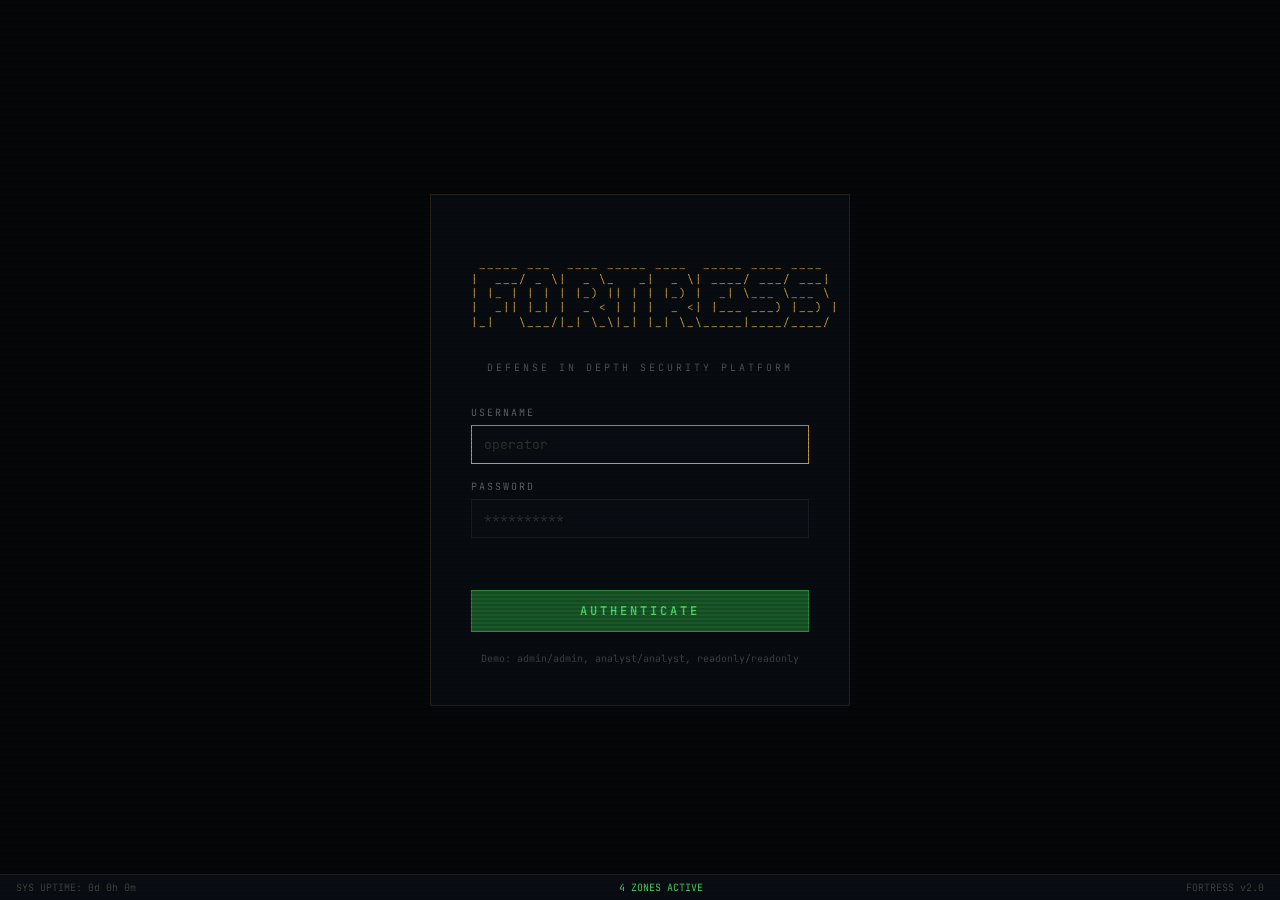
==== docker/nginx/static/login.html @ 094bdb6a "Add FORTRESS defense-in-depth security lab Complete project setup with four-zone network segmentatio" ====
<!DOCTYPE html>
<html lang="en">
<head>
<meta charset="UTF-8">
<meta name="viewport" content="width=device-width, initial-scale=1.0">
<title>FORTRESS - Authenticate</title>
<style>
  @import url('https://fonts.googleapis.com/css2?family=JetBrains+Mono:wght@300;400;500;700&display=swap');

  *, *::before, *::after { margin: 0; padding: 0; box-sizing: border-box; }

  body {
    font-family: 'JetBrains Mono', monospace;
    background: #050709;
    color: #c8c8c8;
    height: 100vh;
    display: flex;
    align-items: center;
    justify-content: center;
    overflow: hidden;
    position: relative;
  }

  /* CRT scanlines */
  body::before {
    content: '';
    position: fixed;
    inset: 0;
    background: repeating-linear-gradient(
      0deg,
      transparent,
      transparent 2px,
      rgba(0, 0, 0, 0.15) 2px,
      rgba(0, 0, 0, 0.15) 4px
    );
    pointer-events: none;
    z-index: 1000;
  }

  /* CRT flicker */
  body::after {
    content: '';
    position: fixed;
    inset: 0;
    background: rgba(5, 7, 9, 0.03);
    animation: flicker 0.15s infinite;
    pointer-events: none;
    z-index: 999;
  }

  @keyframes flicker {
    0% { opacity: 0.03; }
    50% { opacity: 0.06; }
    100% { opacity: 0.03; }
  }

  .login-card {
    background: rgba(10, 14, 20, 0.95);
    border: 1px solid rgba(200, 160, 60, 0.15);
    padding: 48px 40px 40px;
    width: 420px;
    max-width: 90vw;
    position: relative;
    z-index: 1;
  }

  .ascii-logo {
    text-align: center;
    margin-bottom: 32px;
    color: #c8a03c;
    font-size: 11px;
    line-height: 1.3;
    letter-spacing: 1px;
    white-space: pre;
  }

  .subtitle {
    text-align: center;
    font-size: 10px;
    color: #555;
    letter-spacing: 3px;
    text-transform: uppercase;
    margin-bottom: 32px;
  }

  .field {
    margin-bottom: 16px;
  }

  .field label {
    display: block;
    font-size: 10px;
    color: #666;
    letter-spacing: 2px;
    text-transform: uppercase;
    margin-bottom: 6px;
  }

  .field input {
    width: 100%;
    padding: 10px 12px;
    background: #0a0e14;
    border: 1px solid #1a1e28;
    color: #c8c8c8;
    font-family: 'JetBrains Mono', monospace;
    font-size: 13px;
    outline: none;
    transition: border-color 0.2s;
  }

  .field input:focus {
    border-color: #c8a03c;
  }

  .field input::placeholder {
    color: #333;
  }

  .error-msg {
    font-size: 11px;
    color: #e74c3c;
    margin-bottom: 12px;
    min-height: 16px;
  }

  .btn-auth {
    width: 100%;
    padding: 12px;
    background: #1a5c2a;
    border: 1px solid #2a8c3a;
    color: #4ae168;
    font-family: 'JetBrains Mono', monospace;
    font-size: 12px;
    font-weight: 700;
    letter-spacing: 3px;
    text-transform: uppercase;
    cursor: pointer;
    transition: background 0.2s;
    margin-top: 8px;
  }

  .btn-auth:hover {
    background: #1e6e32;
  }

  .btn-auth:active {
    background: #145020;
  }

  .status-bar {
    position: fixed;
    bottom: 0;
    left: 0;
    right: 0;
    background: #0a0e14;
    border-top: 1px solid #1a1e28;
    padding: 6px 16px;
    display: flex;
    justify-content: space-between;
    font-size: 10px;
    color: #444;
    z-index: 1;
  }

  .status-bar .online {
    color: #4ae168;
  }

  .demo-hint {
    text-align: center;
    margin-top: 20px;
    font-size: 10px;
    color: #444;
  }
</style>
</head>
<body>
  <div class="login-card">
    <div class="ascii-logo">
 _____ ___  ____ _____ ____  _____ ____ ____
|  ___/ _ \|  _ \_   _|  _ \| ____/ ___/ ___|
| |_ | | | | |_) || | | |_) |  _| \___ \___ \
|  _|| |_| |  _ &lt; | | |  _ &lt;| |___ ___) |__) |
|_|   \___/|_| \_\|_| |_| \_\_____|____/____/</div>
    <div class="subtitle">Defense in Depth Security Platform</div>
    <form id="loginForm" autocomplete="off">
      <div class="field">
        <label>Username</label>
        <input type="text" id="username" placeholder="operator" autofocus>
      </div>
      <div class="field">
        <label>Password</label>
        <input type="password" id="password" placeholder="**********">
      </div>
      <div class="error-msg" id="errorMsg"></div>
      <button type="submit" class="btn-auth">Authenticate</button>
    </form>
    <div class="demo-hint">Demo: admin/admin, analyst/analyst, readonly/readonly</div>
  </div>

  <div class="status-bar">
    <span>SYS UPTIME: <span id="uptime">0d 0h 0m</span></span>
    <span class="online">4 ZONES ACTIVE</span>
    <span>FORTRESS v2.0</span>
  </div>

  <script>
    // Uptime counter
    const startTime = Date.now();
    function updateUptime() {
      const elapsed = Date.now() - startTime;
      const s = Math.floor(elapsed / 1000);
      const m = Math.floor(s / 60) % 60;
      const h = Math.floor(s / 3600) % 24;
      const d = Math.floor(s / 86400);
      document.getElementById('uptime').textContent = d + 'd ' + h + 'h ' + m + 'm';
    }
    setInterval(updateUptime, 60000);

    // Demo users for client-side mock auth
    const DEMO_USERS = {
      admin: { password: 'admin', role: 'admin' },
      analyst: { password: 'analyst', role: 'analyst' },
      readonly: { password: 'readonly', role: 'readonly' }
    };

    document.getElementById('loginForm').addEventListener('submit', async function(e) {
      e.preventDefault();
      const user = document.getElementById('username').value.trim();
      const pass = document.getElementById('password').value;
      const errEl = document.getElementById('errorMsg');
      errEl.textContent = '';

      // Try real API first, fall back to demo
      try {
        const res = await fetch('/api/auth/login', {
          method: 'POST',
          headers: { 'Content-Type': 'application/json' },
          body: JSON.stringify({ username: user, password: pass })
        });
        if (res.ok) {
          const data = await res.json();
          sessionStorage.setItem('fortress_token', data.token);
          sessionStorage.setItem('fortress_role', data.role);
          window.location.href = '/fortress-v2.html';
          return;
        }
      } catch (_) {
        // API not available, use demo auth
      }

      // Demo fallback
      if (DEMO_USERS[user] && DEMO_USERS[user].password === pass) {
        sessionStorage.setItem('fortress_token', 'demo-jwt-' + user + '-' + Date.now());
        sessionStorage.setItem('fortress_role', DEMO_USERS[user].role);
        window.location.href = '/fortress-v2.html';
      } else {
        errEl.textContent = 'ACCESS DENIED: Invalid credentials';
      }
    });
  </script>
</body>
</html>
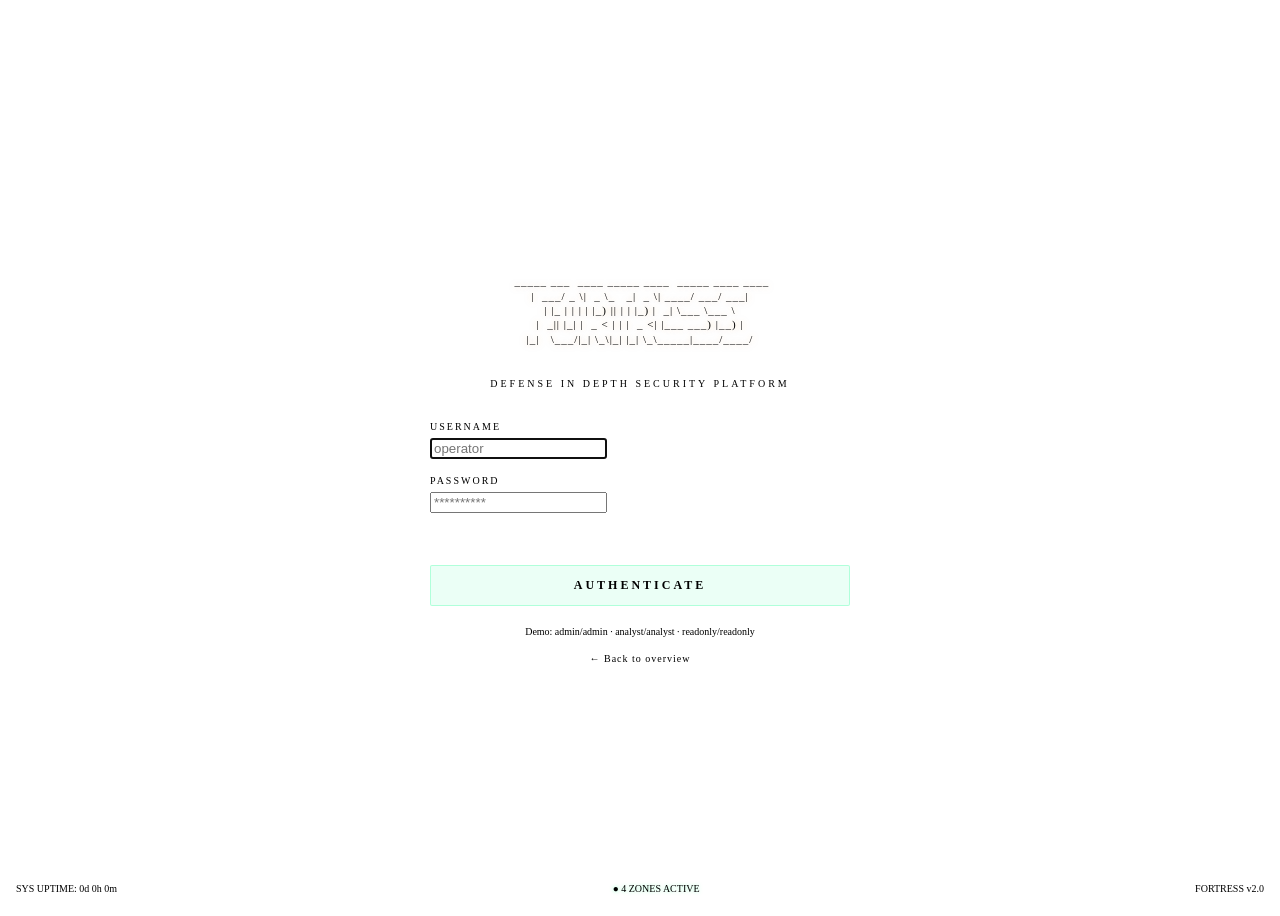
==== commit e0e8bef0: "Add FORTRESS design system: terminal-aesthetic UI with noise, phosphor glow, worn borders - fortress" ====
--- a/docker/nginx/static/login.html
+++ b/docker/nginx/static/login.html
@@ -4,59 +4,20 @@
 <meta charset="UTF-8">
 <meta name="viewport" content="width=device-width, initial-scale=1.0">
 <title>FORTRESS - Authenticate</title>
+<link rel="stylesheet" href="/static/fortress.css">
 <style>
-  @import url('https://fonts.googleapis.com/css2?family=JetBrains+Mono:wght@300;400;500;700&display=swap');
-
-  *, *::before, *::after { margin: 0; padding: 0; box-sizing: border-box; }
-
   body {
-    font-family: 'JetBrains Mono', monospace;
-    background: #050709;
-    color: #c8c8c8;
     height: 100vh;
     display: flex;
     align-items: center;
     justify-content: center;
     overflow: hidden;
-    position: relative;
-  }
-
-  /* CRT scanlines */
-  body::before {
-    content: '';
-    position: fixed;
-    inset: 0;
-    background: repeating-linear-gradient(
-      0deg,
-      transparent,
-      transparent 2px,
-      rgba(0, 0, 0, 0.15) 2px,
-      rgba(0, 0, 0, 0.15) 4px
-    );
-    pointer-events: none;
-    z-index: 1000;
-  }
-
-  /* CRT flicker */
-  body::after {
-    content: '';
-    position: fixed;
-    inset: 0;
-    background: rgba(5, 7, 9, 0.03);
-    animation: flicker 0.15s infinite;
-    pointer-events: none;
-    z-index: 999;
-  }
-
-  @keyframes flicker {
-    0% { opacity: 0.03; }
-    50% { opacity: 0.06; }
-    100% { opacity: 0.03; }
+    background-image: url('/static/bg-tactical.svg');
+    background-size: cover;
+    background-position: center;
   }
 
   .login-card {
-    background: rgba(10, 14, 20, 0.95);
-    border: 1px solid rgba(200, 160, 60, 0.15);
     padding: 48px 40px 40px;
     width: 420px;
     max-width: 90vw;
@@ -67,17 +28,19 @@
   .ascii-logo {
     text-align: center;
     margin-bottom: 32px;
-    color: #c8a03c;
+    color: var(--amber);
     font-size: 11px;
     line-height: 1.3;
     letter-spacing: 1px;
     white-space: pre;
+    text-shadow: 0 0 6px rgba(240,160,48,0.5);
+    filter: blur(0.2px);
   }
 
   .subtitle {
     text-align: center;
     font-size: 10px;
-    color: #555;
+    color: var(--text-dim);
     letter-spacing: 3px;
     text-transform: uppercase;
     margin-bottom: 32px;
@@ -90,35 +53,16 @@
   .field label {
     display: block;
     font-size: 10px;
-    color: #666;
+    color: var(--text-dim);
     letter-spacing: 2px;
     text-transform: uppercase;
     margin-bottom: 6px;
   }
 
-  .field input {
-    width: 100%;
-    padding: 10px 12px;
-    background: #0a0e14;
-    border: 1px solid #1a1e28;
-    color: #c8c8c8;
-    font-family: 'JetBrains Mono', monospace;
-    font-size: 13px;
-    outline: none;
-    transition: border-color 0.2s;
-  }
-
-  .field input:focus {
-    border-color: #c8a03c;
-  }
-
-  .field input::placeholder {
-    color: #333;
-  }
-
   .error-msg {
     font-size: 11px;
-    color: #e74c3c;
+    color: var(--red);
+    text-shadow: 0 0 6px rgba(255,34,68,0.4);
     margin-bottom: 12px;
     min-height: 16px;
   }
@@ -126,25 +70,28 @@
   .btn-auth {
     width: 100%;
     padding: 12px;
-    background: #1a5c2a;
-    border: 1px solid #2a8c3a;
-    color: #4ae168;
-    font-family: 'JetBrains Mono', monospace;
+    background: rgba(0,255,136,0.08);
+    border: 1px solid rgba(0,255,136,0.25);
+    color: var(--green);
+    font-family: var(--font);
     font-size: 12px;
     font-weight: 700;
     letter-spacing: 3px;
     text-transform: uppercase;
     cursor: pointer;
-    transition: background 0.2s;
+    transition: all 0.2s;
     margin-top: 8px;
+    border-radius: 2px;
   }
 
   .btn-auth:hover {
-    background: #1e6e32;
+    background: rgba(0,255,136,0.15);
+    border-color: var(--green);
+    box-shadow: 0 0 8px rgba(0,255,136,0.2);
   }
 
   .btn-auth:active {
-    background: #145020;
+    background: rgba(0,255,136,0.05);
   }
 
   .status-bar {
@@ -152,30 +99,42 @@
     bottom: 0;
     left: 0;
     right: 0;
-    background: #0a0e14;
-    border-top: 1px solid #1a1e28;
+    background: var(--bg-panel);
+    border-top: 1px solid var(--border);
     padding: 6px 16px;
     display: flex;
     justify-content: space-between;
     font-size: 10px;
-    color: #444;
+    color: var(--text-muted);
     z-index: 1;
   }
 
   .status-bar .online {
-    color: #4ae168;
+    color: var(--green);
+    text-shadow: 0 0 4px rgba(0,255,136,0.4);
   }
 
   .demo-hint {
     text-align: center;
     margin-top: 20px;
     font-size: 10px;
-    color: #444;
-  }
+    color: var(--text-muted);
+  }
+
+  .back-link {
+    display: block;
+    text-align: center;
+    margin-top: 16px;
+    font-size: 10px;
+    color: var(--text-dim);
+    text-decoration: none;
+    letter-spacing: 1px;
+  }
+  .back-link:hover { color: var(--amber); }
 </style>
 </head>
 <body>
-  <div class="login-card">
+  <div class="login-card panel">
     <div class="ascii-logo">
  _____ ___  ____ _____ ____  _____ ____ ____
 |  ___/ _ \|  _ \_   _|  _ \| ____/ ___/ ___|
@@ -195,17 +154,17 @@
       <div class="error-msg" id="errorMsg"></div>
       <button type="submit" class="btn-auth">Authenticate</button>
     </form>
-    <div class="demo-hint">Demo: admin/admin, analyst/analyst, readonly/readonly</div>
+    <div class="demo-hint">Demo: admin/admin &middot; analyst/analyst &middot; readonly/readonly</div>
+    <a href="/" class="back-link">&larr; Back to overview</a>
   </div>
 
   <div class="status-bar">
     <span>SYS UPTIME: <span id="uptime">0d 0h 0m</span></span>
-    <span class="online">4 ZONES ACTIVE</span>
+    <span class="online">&#9679; 4 ZONES ACTIVE</span>
     <span>FORTRESS v2.0</span>
   </div>
 
   <script>
-    // Uptime counter
     const startTime = Date.now();
     function updateUptime() {
       const elapsed = Date.now() - startTime;
@@ -217,10 +176,9 @@
     }
     setInterval(updateUptime, 60000);
 
-    // Demo users for client-side mock auth
     const DEMO_USERS = {
-      admin: { password: 'admin', role: 'admin' },
-      analyst: { password: 'analyst', role: 'analyst' },
+      admin:    { password: 'admin',    role: 'admin' },
+      analyst:  { password: 'analyst',  role: 'analyst' },
       readonly: { password: 'readonly', role: 'readonly' }
     };
 
@@ -231,7 +189,6 @@
       const errEl = document.getElementById('errorMsg');
       errEl.textContent = '';
 
-      // Try real API first, fall back to demo
       try {
         const res = await fetch('/api/auth/login', {
           method: 'POST',
@@ -242,18 +199,15 @@
           const data = await res.json();
           sessionStorage.setItem('fortress_token', data.token);
           sessionStorage.setItem('fortress_role', data.role);
-          window.location.href = '/fortress-v2.html';
+          window.location.href = '/static/dashboard.html';
           return;
         }
-      } catch (_) {
-        // API not available, use demo auth
-      }
-
-      // Demo fallback
+      } catch (_) {}
+
       if (DEMO_USERS[user] && DEMO_USERS[user].password === pass) {
         sessionStorage.setItem('fortress_token', 'demo-jwt-' + user + '-' + Date.now());
         sessionStorage.setItem('fortress_role', DEMO_USERS[user].role);
-        window.location.href = '/fortress-v2.html';
+        window.location.href = '/static/dashboard.html';
       } else {
         errEl.textContent = 'ACCESS DENIED: Invalid credentials';
       }
